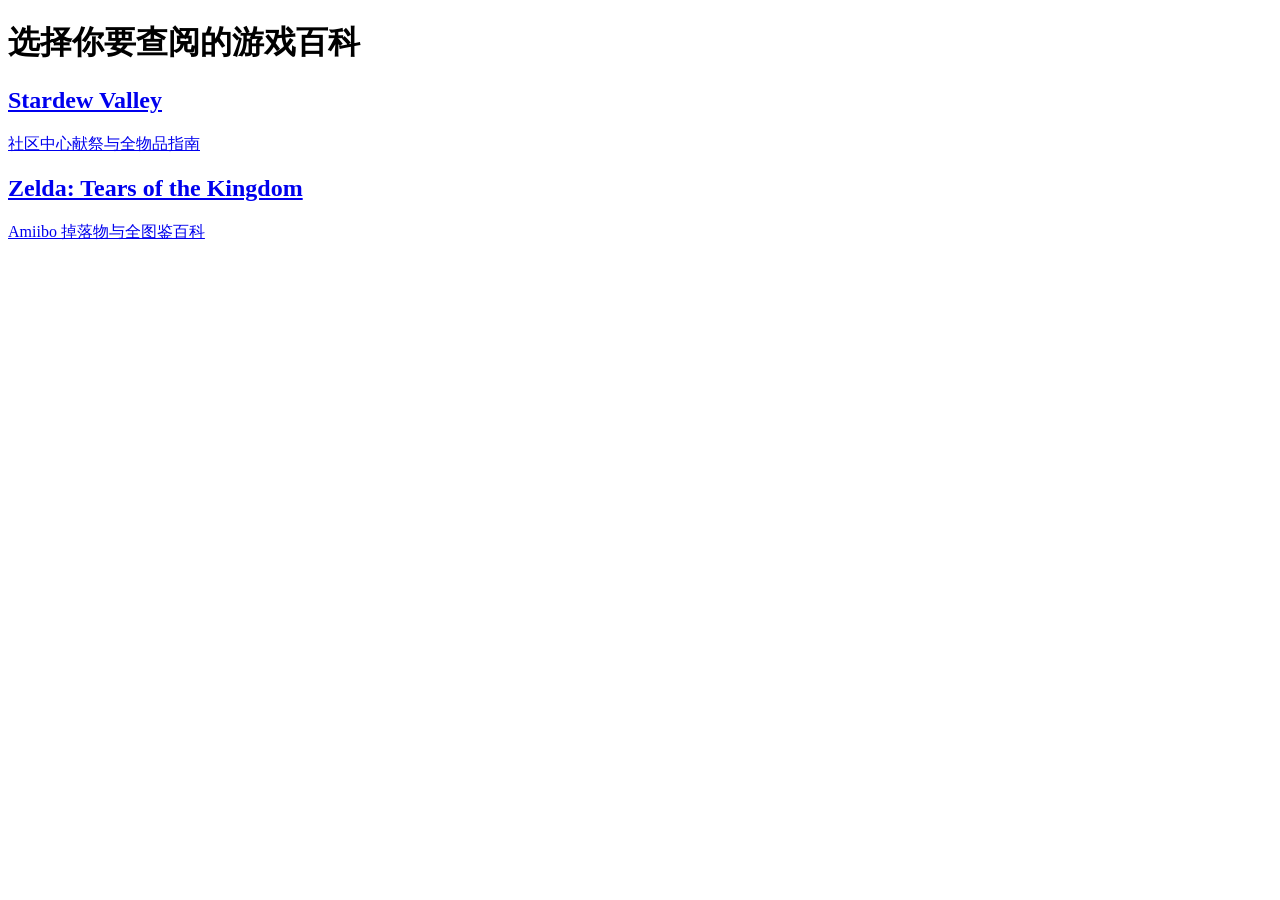
==== index.html @ 074dd820 "debug" ====
<!DOCTYPE html>
<html lang="zh-CN">
<head>
    <meta charset="UTF-8">
    <meta name="viewport" content="width=device-width, initial-scale=1.0">
    <title>HUAAN 游戏百科全书</title>
    <link rel="stylesheet" href="css/main.css">
</head>
<body>
    <div class="lobby-container">
        <h1 class="lobby-title">选择你要查阅的游戏百科</h1>
        
        <div class="game-cards">
            <a href="stardew/index.html" class="game-card stardew-card">
                <div class="card-bg"></div>
                <div class="game-info">
                    <h2>Stardew Valley</h2>
                    <p>社区中心献祭与全物品指南</p>
                </div>
            </a>

            <a href="zelda/index.html" class="game-card zelda-card">
                <div class="card-bg"></div>
                <div class="game-info">
                    <h2>Zelda: Tears of the Kingdom</h2>
                    <p>Amiibo 掉落物与全图鉴百科</p>
                </div>
            </a>
        </div>
    </div>
</body>
</html>
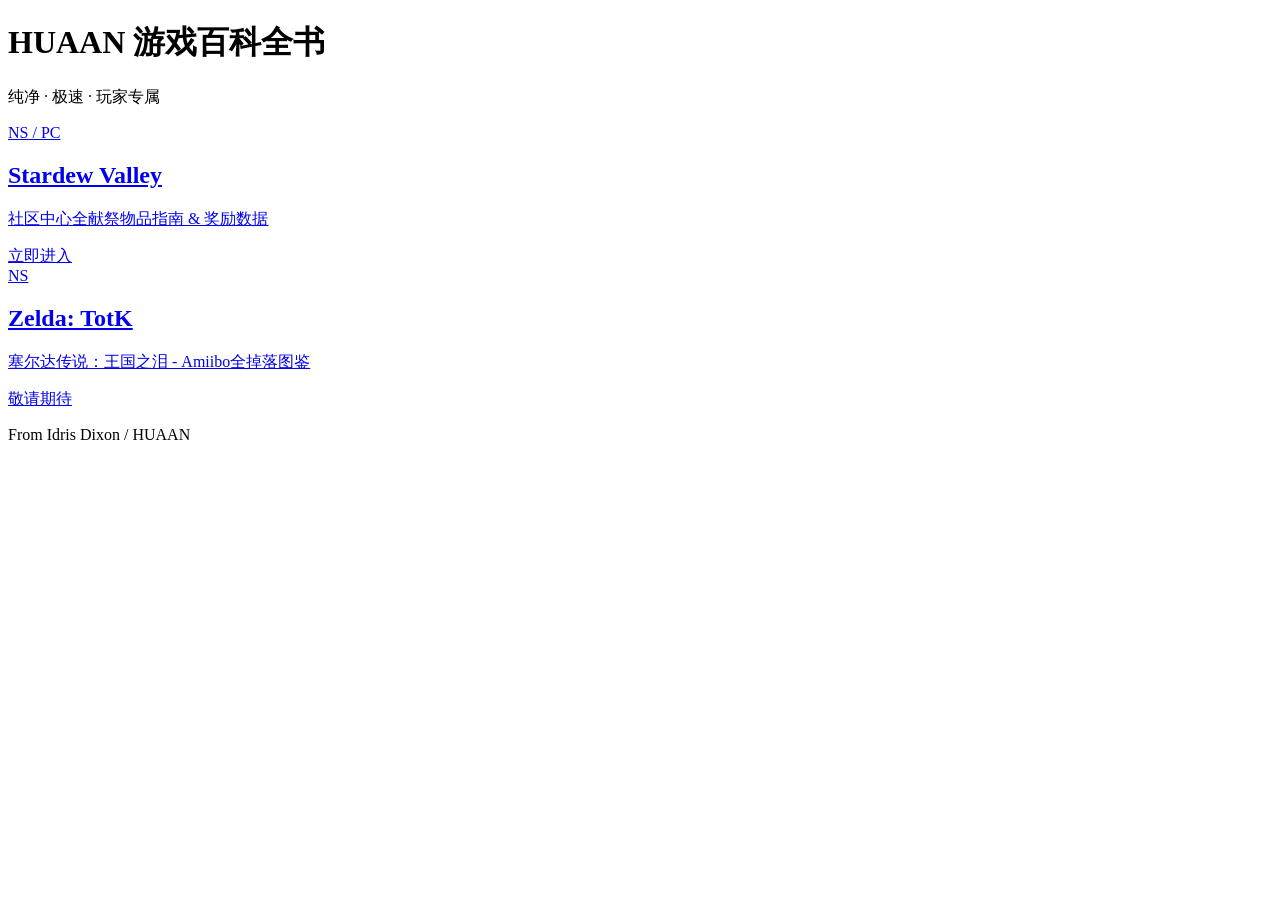
==== commit e8e92490: "Debug" ====
--- a/index.html
+++ b/index.html
@@ -2,31 +2,45 @@
 <html lang="zh-CN">
 <head>
     <meta charset="UTF-8">
-    <meta name="viewport" content="width=device-width, initial-scale=1.0">
-    <title>HUAAN 游戏百科全书</title>
+    <meta name="viewport" content="width=device-width, initial-scale=1.0, maximum-scale=1.0, user-scalable=no">
+    <title>HUAAN GAME LIBRARY</title>
     <link rel="stylesheet" href="css/main.css">
+    <link href="https://fonts.googleapis.com/css2?family=Oswald:wght@500;700&family=Roboto:wght@300;400&display=swap" rel="stylesheet">
 </head>
 <body>
-    <div class="lobby-container">
-        <h1 class="lobby-title">选择你要查阅的游戏百科</h1>
+    
+    <div class="lobby-wrapper">
+        <header class="main-header">
+            <h1 class="library-title">HUAAN 游戏百科全书</h1>
+            <p class="library-subtitle">纯净 · 极速 · 玩家专属</p>
+        </header>
         
-        <div class="game-cards">
+        <div class="game-showcase">
             <a href="stardew/index.html" class="game-card stardew-card">
-                <div class="card-bg"></div>
-                <div class="game-info">
-                    <h2>Stardew Valley</h2>
-                    <p>社区中心献祭与全物品指南</p>
+                <div class="card-overlay"></div>
+                <div class="card-content">
+                    <div class="platform-tag">NS / PC</div>
+                    <h2 class="game-title">Stardew Valley</h2>
+                    <p class="game-desc">社区中心全献祭物品指南 & 奖励数据</p>
+                    <span class="view-btn">立即进入</span>
                 </div>
             </a>
 
             <a href="zelda/index.html" class="game-card zelda-card">
-                <div class="card-bg"></div>
-                <div class="game-info">
-                    <h2>Zelda: Tears of the Kingdom</h2>
-                    <p>Amiibo 掉落物与全图鉴百科</p>
+                <div class="card-overlay"></div>
+                <div class="card-content">
+                    <div class="platform-tag">NS</div>
+                    <h2 class="game-title">Zelda: TotK</h2>
+                    <p class="game-desc">塞尔达传说：王国之泪 - Amiibo全掉落图鉴</p>
+                    <span class="view-btn">敬请期待</span>
                 </div>
             </a>
         </div>
+        
+        <footer class="lobby-footer">
+            <p>From Idris Dixon / HUAAN</p>
+        </footer>
     </div>
+
 </body>
 </html>
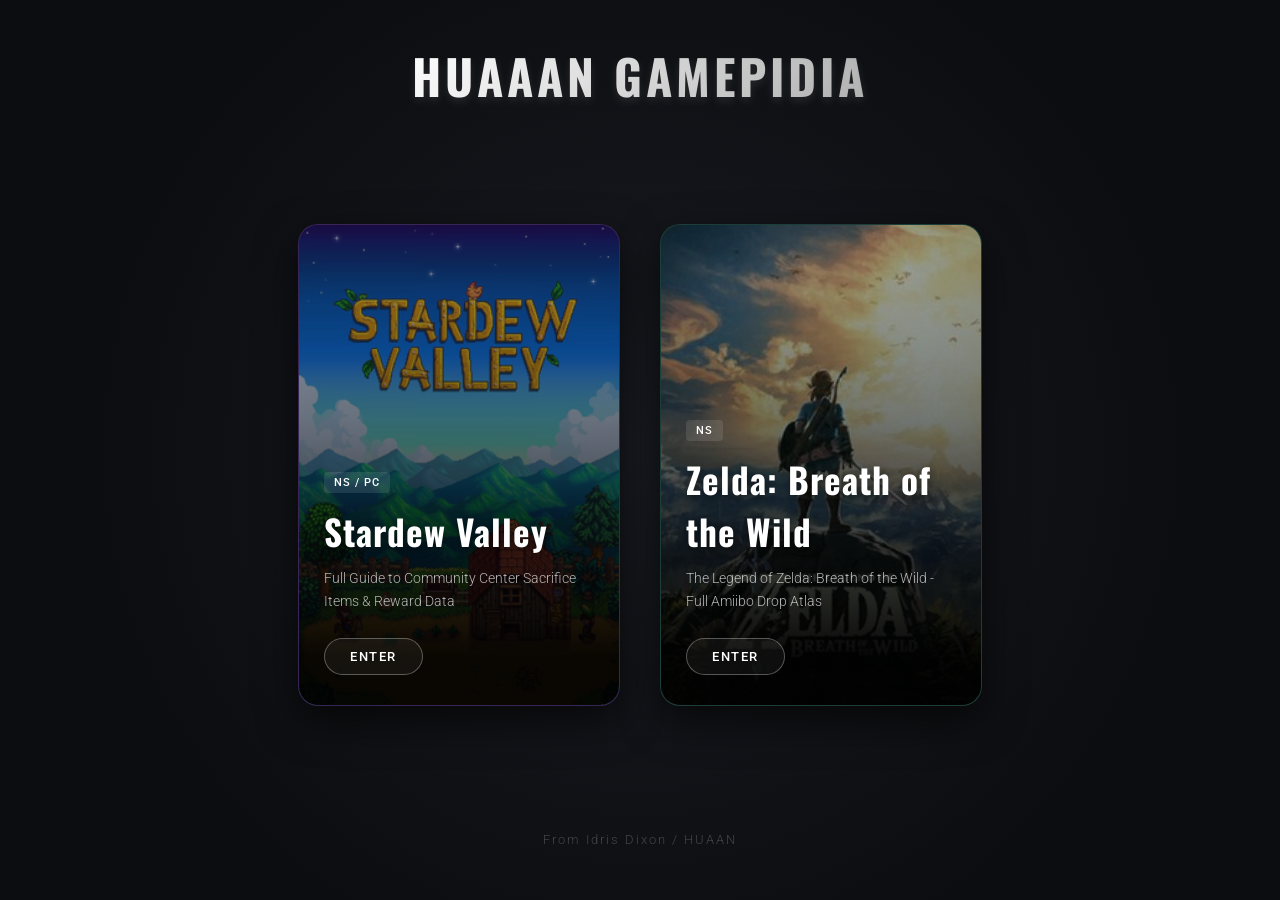
==== commit 47d9e7f1: "Add files via upload" ====
--- a/index.html
+++ b/index.html
@@ -11,28 +11,29 @@
     
     <div class="lobby-wrapper">
         <header class="main-header">
-            <h1 class="library-title">HUAAN 游戏百科全书</h1>
-            <p class="library-subtitle">纯净 · 极速 · 玩家专属</p>
+            <h1 class="library-title">HUAAAN Gamepidia</h1>
         </header>
         
-        <div class="game-showcase">
+       <div class="game-showcase">
             <a href="stardew/index.html" class="game-card stardew-card">
+                <div class="card-bg-img img-stardew" style="background-image: url('stardew.png');"></div>
                 <div class="card-overlay"></div>
                 <div class="card-content">
                     <div class="platform-tag">NS / PC</div>
                     <h2 class="game-title">Stardew Valley</h2>
-                    <p class="game-desc">社区中心全献祭物品指南 & 奖励数据</p>
-                    <span class="view-btn">立即进入</span>
+                    <p class="game-desc">Full Guide to Community Center Sacrifice Items & Reward Data</p>
+                    <span class="view-btn">Enter</span>
                 </div>
             </a>
 
             <a href="zelda/index.html" class="game-card zelda-card">
+                <div class="card-bg-img img-zelda" style="background-image: url('zelda.jpg');"></div>
                 <div class="card-overlay"></div>
                 <div class="card-content">
                     <div class="platform-tag">NS</div>
-                    <h2 class="game-title">Zelda: TotK</h2>
-                    <p class="game-desc">塞尔达传说：王国之泪 - Amiibo全掉落图鉴</p>
-                    <span class="view-btn">敬请期待</span>
+                    <h2 class="game-title">Zelda: Breath of the Wild</h2>
+                    <p class="game-desc">The Legend of Zelda: Breath of the Wild - Full Amiibo Drop Atlas</p>
+                    <span class="view-btn">Enter</span>
                 </div>
             </a>
         </div>
--- a/css/main.css
+++ b/css/main.css
@@ -0,0 +1,199 @@
+:root {
+    --bg-color: #0c0d10;
+    --text-color: #f0f2f5;
+    --font-heading: 'Oswald', sans-serif;
+    --font-body: 'Roboto', sans-serif;
+    /* 霓虹发光色 */
+    --neon-stardew: #ffaa00; 
+    --neon-zelda: #3fffcf;
+}
+
+body {
+    margin: 0;
+    padding: 0;
+    background-color: var(--bg-color);
+    color: var(--text-color);
+    font-family: var(--font-body);
+    font-weight: 300;
+    overflow-x: hidden;
+    -webkit-font-smoothing: antialiased;
+}
+
+.lobby-wrapper {
+    display: flex;
+    flex-direction: column;
+    justify-content: space-between;
+    align-items: center;
+    min-height: 100vh;
+    padding: 40px 20px;
+    box-sizing: border-box;
+    /* 整体背景加个暗纹，更有質感 */
+    background: radial-gradient(circle at center, #1a1b21 0%, #0c0d10 70%);
+}
+
+.main-header {
+    text-align: center;
+    margin-bottom: 6vh;
+}
+
+.library-title {
+    font-family: var(--font-heading);
+    font-size: 3rem;
+    font-weight: 700;
+    text-transform: uppercase;
+    letter-spacing: 4px;
+    margin: 0;
+    background: linear-gradient(135deg, #fff 0%, #aaa 100%);
+    -webkit-background-clip: text;
+    background-clip: text;
+    -webkit-text-fill-color: transparent;
+    text-shadow: 0 4px 10px rgba(255,255,255,0.1);
+}
+
+.library-subtitle {
+    font-size: 1rem;
+    color: #888;
+    margin: 10px 0 0 0;
+    letter-spacing: 2px;
+}
+
+.game-showcase {
+    display: flex;
+    gap: 40px;
+    justify-content: center;
+    align-items: center;
+    flex-wrap: wrap;
+    max-width: 1100px;
+    width: 100%;
+}
+
+.game-card {
+    position: relative;
+    width: 320px;
+    height: 480px;
+    border-radius: 20px;
+    overflow: hidden;
+    text-decoration: none;
+    color: white;
+    box-shadow: 0 15px 40px rgba(0,0,0,0.6);
+    transition: all 0.5s cubic-bezier(0.23, 1, 0.32, 1);
+    /* 玻璃拟态基础层 */
+    background-color: rgba(255,255,255,0.03);
+    border: 1px solid rgba(255,255,255,0.05);
+}
+
+/* 霓虹发光与悬浮特效 (重要：iPad上的hover效果只有点击时才显示) */
+.stardew-card:hover {
+    transform: translateY(-15px) scale(1.02);
+    box-shadow: 0 30px 60px rgba(255, 170, 0, 0.3), 0 0 20px rgba(255, 170, 0, 0.2);
+    border: 1px solid rgba(255, 170, 0, 0.4);
+}
+
+.zelda-card:hover {
+    transform: translateY(-15px) scale(1.02);
+    box-shadow: 0 30px 60px rgba(63, 255, 207, 0.3), 0 0 20px rgba(63, 255, 207, 0.2);
+    border: 1px solid rgba(63, 255, 207, 0.4);
+}
+
+/* 卡片背景图 (之后可以替换为实际海报图) */
+.stardew-card { background: #2c1a4d; }
+.zelda-card { background: #0f342e; }
+
+/* 优雅的半透明渐变蒙层 */
+.card-overlay {
+    position: absolute;
+    top: 0; left: 0; width: 100%; height: 100%;
+    background: linear-gradient(to top, rgba(0,0,0,0.95) 10%, rgba(0,0,0,0.4) 60%, rgba(0,0,0,0.1) 100%);
+}
+
+.card-content {
+    position: absolute;
+    bottom: 0; left: 0; width: 100%;
+    padding: 30px 25px;
+    box-sizing: border-box;
+    display: flex;
+    flex-direction: column;
+    align-items: flex-start;
+}
+
+.platform-tag {
+    font-size: 0.7rem;
+    font-weight: 500;
+    text-transform: uppercase;
+    color: #fff;
+    background-color: rgba(255,255,255,0.1);
+    padding: 4px 10px;
+    border-radius: 4px;
+    margin-bottom: 12px;
+    letter-spacing: 1px;
+}
+
+.game-title {
+    font-family: var(--font-heading);
+    font-size: 2.2rem;
+    font-weight: 700;
+    margin: 0 0 10px 0;
+    letter-spacing: 1px;
+    text-shadow: 0 2px 10px rgba(0,0,0,0.5);
+}
+
+.game-desc {
+    font-size: 0.9rem;
+    color: rgba(255,255,255,0.7);
+    line-height: 1.6;
+    margin: 0 0 25px 0;
+    font-weight: 300;
+}
+
+.view-btn {
+    font-size: 0.8rem;
+    font-weight: 500;
+    color: #fff;
+    text-transform: uppercase;
+    border: 1px solid rgba(255,255,255,0.3);
+    padding: 10px 25px;
+    border-radius: 30px;
+    letter-spacing: 1.5px;
+    background-color: rgba(255,255,255,0.05);
+    transition: all 0.3s ease;
+}
+
+.game-card:hover .view-btn {
+    background-color: #fff;
+    color: #000;
+    border: 1px solid #fff;
+}
+
+.lobby-footer {
+    font-size: 0.8rem;
+    color: #444;
+    text-align: center;
+    margin-top: 6vh;
+    letter-spacing: 2px;
+}
+
+/* ==========================================================================
+   🚀 终极 HTML 直连图样式增强
+   ========================================================================== */
+.card-bg-img {
+    position: absolute;
+    top: 0;
+    left: 0;
+    width: 100%;
+    height: 100%;
+    background-size: cover;
+    background-position: center;
+    transition: transform 0.8s cubic-bezier(0.23, 1, 0.32, 1);
+    z-index: 1;      /* 提升层级，防止被卡片默认背景色吃掉 */
+    opacity: 0.75;   /* 留有一点暗色基调衬托白字 */
+}
+
+/* 悬浮时放大并完全变亮 */
+.game-card:hover .card-bg-img {
+    transform: scale(1.1);
+    opacity: 1;
+}
+
+/* 强行让蒙层和文字浮在图片上面 */
+.card-overlay { z-index: 2; }
+.card-content { z-index: 3; }
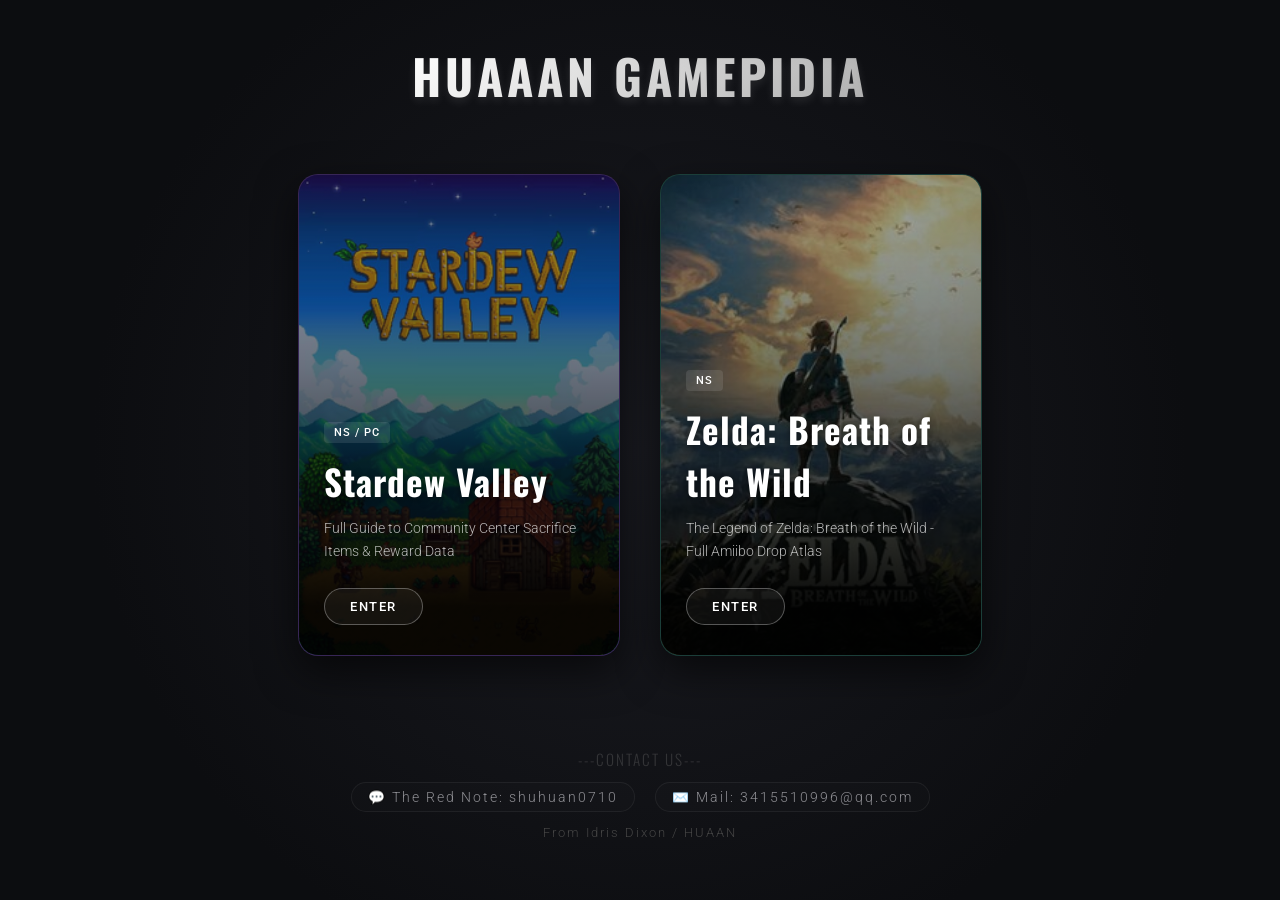
==== commit d6010166: "Update index.html" ====
--- a/index.html
+++ b/index.html
@@ -39,9 +39,20 @@
         </div>
         
         <footer class="lobby-footer">
+            <div class="contact-section">
+                <div class="contact-title">---Contact Us---</div>
+            <div class="contact-container">
+                <span class="contact-item">
+                    <span>💬 The Red Note: shuhuan0710</span>
+                </span>
+                <a href="mailto: 3415510996@qq.com" class="contact-item">
+                    <span>✉️ Mail: 3415510996@qq.com</span>
+                </a>
+            </div>
+            
             <p>From Idris Dixon / HUAAN</p>
         </footer>
     </div>
 
 </body>
-</html>+</html>
--- a/css/main.css
+++ b/css/main.css
@@ -196,4 +196,48 @@
 
 /* 强行让蒙层和文字浮在图片上面 */
 .card-overlay { z-index: 2; }
-.card-content { z-index: 3; }+.card-content { z-index: 3; }
+
+/* ==================== 📬 新增：底部联系方式样式（带标题版） ==================== */
+.contact-section {
+    margin-top: 30px;
+    margin-bottom: 20px;
+    text-align: center;
+}
+
+/* 标题样式：采用跟你大厅卡片里的标签类似的浅灰质感 */
+.contact-title {
+    font-family: 'Oswald', sans-serif;
+    font-size: 0.95rem;
+    letter-spacing: 2px;
+    color: #6d6d6d5d;
+    text-transform: uppercase;
+    margin-bottom: 12px;
+}
+
+.contact-container {
+    display: flex;
+    justify-content: center;
+    gap: 20px;
+}
+
+.contact-item {
+    display: inline-flex;
+    align-items: center;
+    gap: 8px;
+    color: #8e8e93;
+    text-decoration: none;
+    font-size: 0.85rem;
+    padding: 6px 16px;
+    border: 1px solid rgba(255, 255, 255, 0.06);
+    border-radius: 20px;
+    background: rgba(255, 255, 255, 0.01);
+    transition: all 0.25s ease-in-out;
+}
+
+.contact-item:hover {
+    color: #ffffff;
+    background: rgba(63, 255, 207, 0.05); /* 悬停时淡淡的霓虹绿微光 */
+    border-color: rgba(63, 255, 207, 0.3);
+    box-shadow: 0 0 10px rgba(63, 255, 207, 0.1);
+}
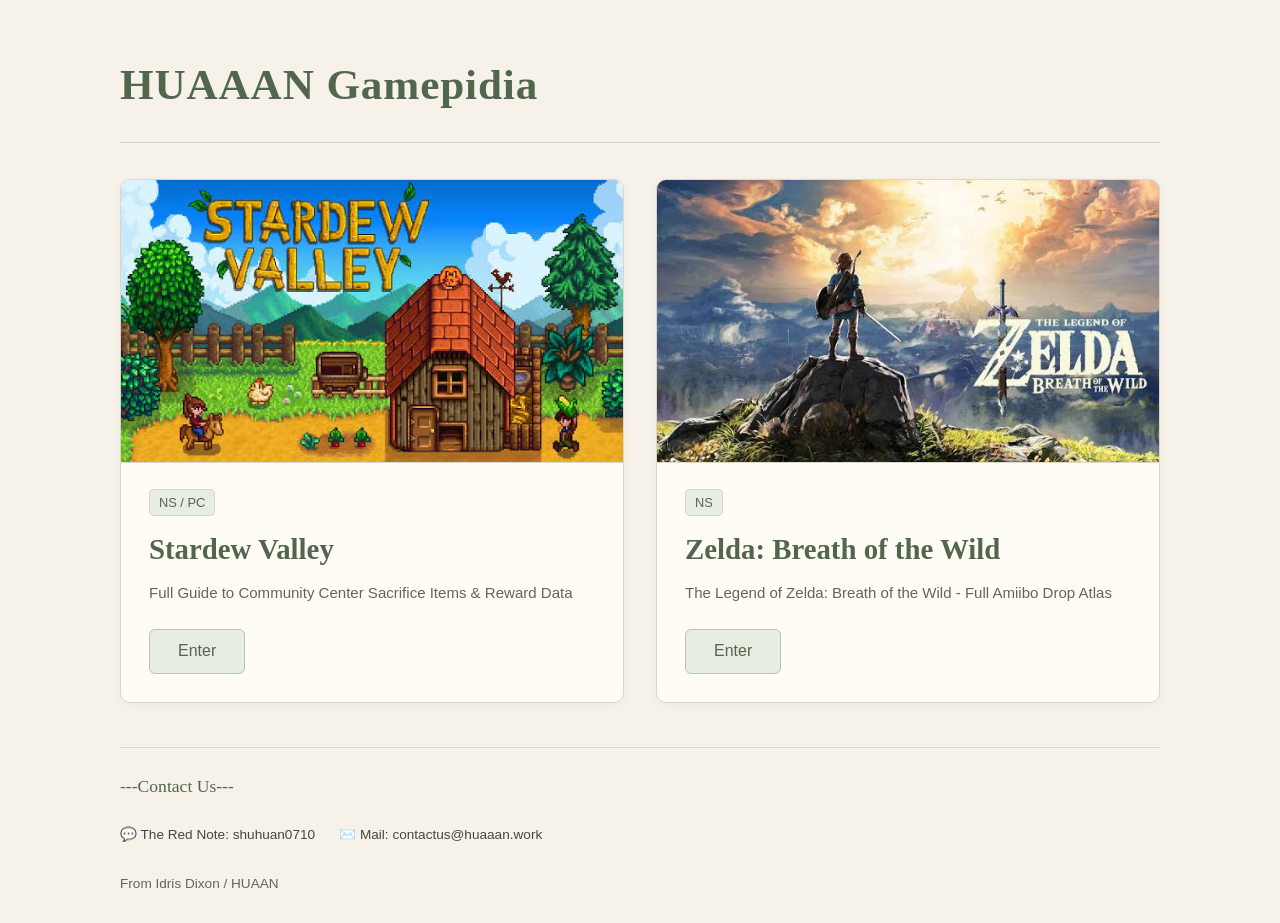
==== commit 0b83cc3d: "update ui" ====
--- a/index.html
+++ b/index.html
@@ -2,10 +2,9 @@
 <html lang="zh-CN">
 <head>
     <meta charset="UTF-8">
-    <meta name="viewport" content="width=device-width, initial-scale=1.0, maximum-scale=1.0, user-scalable=no">
+    <meta name="viewport" content="width=device-width, initial-scale=1.0">
     <title>HUAAN GAME LIBRARY</title>
     <link rel="stylesheet" href="css/main.css">
-    <link href="https://fonts.googleapis.com/css2?family=Oswald:wght@500;700&family=Roboto:wght@300;400&display=swap" rel="stylesheet">
 </head>
 <body>
     
@@ -16,7 +15,7 @@
         
        <div class="game-showcase">
             <a href="stardew/index.html" class="game-card stardew-card">
-                <div class="card-bg-img img-stardew" style="background-image: url('stardew.png');"></div>
+                <div class="card-bg-img img-stardew" style="background-image: url('stardew.jpg');"></div>
                 <div class="card-overlay"></div>
                 <div class="card-content">
                     <div class="platform-tag">NS / PC</div>
@@ -26,7 +25,7 @@
                 </div>
             </a>
 
-            <a href="zelda/index.html" class="game-card zelda-card">
+            <a href="Zelda/index.html" class="game-card zelda-card">
                 <div class="card-bg-img img-zelda" style="background-image: url('zelda.jpg');"></div>
                 <div class="card-overlay"></div>
                 <div class="card-content">
@@ -45,14 +44,15 @@
                 <span class="contact-item">
                     <span>💬 The Red Note: shuhuan0710</span>
                 </span>
-                <a href="mailto: 3415510996@qq.com" class="contact-item">
-                    <span>✉️ Mail: 3415510996@qq.com</span>
+                <a href="mailto:contactus@huaaan.work" class="contact-item">
+                    <span>✉️ Mail: contactus@huaaan.work</span>
                 </a>
             </div>
             
+            </div>
             <p>From Idris Dixon / HUAAN</p>
         </footer>
     </div>
-
+ 
 </body>
-</html>
+</html>
--- a/css/main.css
+++ b/css/main.css
@@ -1,243 +1,22 @@
-:root {
-    --bg-color: #0c0d10;
-    --text-color: #f0f2f5;
-    --font-heading: 'Oswald', sans-serif;
-    --font-body: 'Roboto', sans-serif;
-    /* 霓虹发光色 */
-    --neon-stardew: #ffaa00; 
-    --neon-zelda: #3fffcf;
-}
-
-body {
-    margin: 0;
-    padding: 0;
-    background-color: var(--bg-color);
-    color: var(--text-color);
-    font-family: var(--font-body);
-    font-weight: 300;
-    overflow-x: hidden;
-    -webkit-font-smoothing: antialiased;
-}
-
-.lobby-wrapper {
-    display: flex;
-    flex-direction: column;
-    justify-content: space-between;
-    align-items: center;
-    min-height: 100vh;
-    padding: 40px 20px;
-    box-sizing: border-box;
-    /* 整体背景加个暗纹，更有質感 */
-    background: radial-gradient(circle at center, #1a1b21 0%, #0c0d10 70%);
-}
-
-.main-header {
-    text-align: center;
-    margin-bottom: 6vh;
-}
-
-.library-title {
-    font-family: var(--font-heading);
-    font-size: 3rem;
-    font-weight: 700;
-    text-transform: uppercase;
-    letter-spacing: 4px;
-    margin: 0;
-    background: linear-gradient(135deg, #fff 0%, #aaa 100%);
-    -webkit-background-clip: text;
-    background-clip: text;
-    -webkit-text-fill-color: transparent;
-    text-shadow: 0 4px 10px rgba(255,255,255,0.1);
-}
-
-.library-subtitle {
-    font-size: 1rem;
-    color: #888;
-    margin: 10px 0 0 0;
-    letter-spacing: 2px;
-}
-
-.game-showcase {
-    display: flex;
-    gap: 40px;
-    justify-content: center;
-    align-items: center;
-    flex-wrap: wrap;
-    max-width: 1100px;
-    width: 100%;
-}
-
-.game-card {
-    position: relative;
-    width: 320px;
-    height: 480px;
-    border-radius: 20px;
-    overflow: hidden;
-    text-decoration: none;
-    color: white;
-    box-shadow: 0 15px 40px rgba(0,0,0,0.6);
-    transition: all 0.5s cubic-bezier(0.23, 1, 0.32, 1);
-    /* 玻璃拟态基础层 */
-    background-color: rgba(255,255,255,0.03);
-    border: 1px solid rgba(255,255,255,0.05);
-}
-
-/* 霓虹发光与悬浮特效 (重要：iPad上的hover效果只有点击时才显示) */
-.stardew-card:hover {
-    transform: translateY(-15px) scale(1.02);
-    box-shadow: 0 30px 60px rgba(255, 170, 0, 0.3), 0 0 20px rgba(255, 170, 0, 0.2);
-    border: 1px solid rgba(255, 170, 0, 0.4);
-}
-
-.zelda-card:hover {
-    transform: translateY(-15px) scale(1.02);
-    box-shadow: 0 30px 60px rgba(63, 255, 207, 0.3), 0 0 20px rgba(63, 255, 207, 0.2);
-    border: 1px solid rgba(63, 255, 207, 0.4);
-}
-
-/* 卡片背景图 (之后可以替换为实际海报图) */
-.stardew-card { background: #2c1a4d; }
-.zelda-card { background: #0f342e; }
-
-/* 优雅的半透明渐变蒙层 */
-.card-overlay {
-    position: absolute;
-    top: 0; left: 0; width: 100%; height: 100%;
-    background: linear-gradient(to top, rgba(0,0,0,0.95) 10%, rgba(0,0,0,0.4) 60%, rgba(0,0,0,0.1) 100%);
-}
-
-.card-content {
-    position: absolute;
-    bottom: 0; left: 0; width: 100%;
-    padding: 30px 25px;
-    box-sizing: border-box;
-    display: flex;
-    flex-direction: column;
-    align-items: flex-start;
-}
-
-.platform-tag {
-    font-size: 0.7rem;
-    font-weight: 500;
-    text-transform: uppercase;
-    color: #fff;
-    background-color: rgba(255,255,255,0.1);
-    padding: 4px 10px;
-    border-radius: 4px;
-    margin-bottom: 12px;
-    letter-spacing: 1px;
-}
-
-.game-title {
-    font-family: var(--font-heading);
-    font-size: 2.2rem;
-    font-weight: 700;
-    margin: 0 0 10px 0;
-    letter-spacing: 1px;
-    text-shadow: 0 2px 10px rgba(0,0,0,0.5);
-}
-
-.game-desc {
-    font-size: 0.9rem;
-    color: rgba(255,255,255,0.7);
-    line-height: 1.6;
-    margin: 0 0 25px 0;
-    font-weight: 300;
-}
-
-.view-btn {
-    font-size: 0.8rem;
-    font-weight: 500;
-    color: #fff;
-    text-transform: uppercase;
-    border: 1px solid rgba(255,255,255,0.3);
-    padding: 10px 25px;
-    border-radius: 30px;
-    letter-spacing: 1.5px;
-    background-color: rgba(255,255,255,0.05);
-    transition: all 0.3s ease;
-}
-
-.game-card:hover .view-btn {
-    background-color: #fff;
-    color: #000;
-    border: 1px solid #fff;
-}
-
-.lobby-footer {
-    font-size: 0.8rem;
-    color: #444;
-    text-align: center;
-    margin-top: 6vh;
-    letter-spacing: 2px;
-}
-
-/* ==========================================================================
-   🚀 终极 HTML 直连图样式增强
-   ========================================================================== */
-.card-bg-img {
-    position: absolute;
-    top: 0;
-    left: 0;
-    width: 100%;
-    height: 100%;
-    background-size: cover;
-    background-position: center;
-    transition: transform 0.8s cubic-bezier(0.23, 1, 0.32, 1);
-    z-index: 1;      /* 提升层级，防止被卡片默认背景色吃掉 */
-    opacity: 0.75;   /* 留有一点暗色基调衬托白字 */
-}
-
-/* 悬浮时放大并完全变亮 */
-.game-card:hover .card-bg-img {
-    transform: scale(1.1);
-    opacity: 1;
-}
-
-/* 强行让蒙层和文字浮在图片上面 */
-.card-overlay { z-index: 2; }
-.card-content { z-index: 3; }
-
-/* ==================== 📬 新增：底部联系方式样式（带标题版） ==================== */
-.contact-section {
-    margin-top: 30px;
-    margin-bottom: 20px;
-    text-align: center;
-}
-
-/* 标题样式：采用跟你大厅卡片里的标签类似的浅灰质感 */
-.contact-title {
-    font-family: 'Oswald', sans-serif;
-    font-size: 0.95rem;
-    letter-spacing: 2px;
-    color: #6d6d6d5d;
-    text-transform: uppercase;
-    margin-bottom: 12px;
-}
-
-.contact-container {
-    display: flex;
-    justify-content: center;
-    gap: 20px;
-}
-
-.contact-item {
-    display: inline-flex;
-    align-items: center;
-    gap: 8px;
-    color: #8e8e93;
-    text-decoration: none;
-    font-size: 0.85rem;
-    padding: 6px 16px;
-    border: 1px solid rgba(255, 255, 255, 0.06);
-    border-radius: 20px;
-    background: rgba(255, 255, 255, 0.01);
-    transition: all 0.25s ease-in-out;
-}
-
-.contact-item:hover {
-    color: #ffffff;
-    background: rgba(63, 255, 207, 0.05); /* 悬停时淡淡的霓虹绿微光 */
-    border-color: rgba(63, 255, 207, 0.3);
-    box-shadow: 0 0 10px rgba(63, 255, 207, 0.1);
-}
+@import url("theme.css");
+.lobby-wrapper { max-width: 1120px; min-height: 100svh; margin: auto; padding: 56px 40px 28px; }
+.main-header { padding: 0 0 28px; margin-bottom: 36px; border-bottom: 1px solid var(--border); }
+.library-title { font-size: clamp(1.8rem, 4vw, 2.7rem); margin: 0; letter-spacing: .02em; }
+.game-showcase { display: grid; grid-template-columns: repeat(2, minmax(0, 1fr)); gap: 32px; }
+.game-card { display: flex; flex-direction: column; background: var(--paper); border: 1px solid var(--border); border-radius: 10px; overflow: hidden; color: var(--ink); text-decoration: none; box-shadow: var(--shadow); transition: border-color .2s, transform .2s; }
+.game-card:hover { border-color: var(--wood); transform: translateY(-2px); }
+.card-bg-img { aspect-ratio: 16 / 9; background-size: cover; background-position: center; border-bottom: 1px solid var(--border); }
+.card-overlay { display: none; }
+.card-content { flex: 1; display: flex; flex-direction: column; align-items: flex-start; padding: 26px 28px 28px; }
+.platform-tag { font-size: .8rem; color: var(--green); background: var(--sage-light); border: 1px solid var(--border); border-radius: 4px; padding: 2px 9px; margin-bottom: 14px; }
+.game-title { font-size: 1.8rem; margin: 0 0 12px; }
+.game-desc { font-size: .94rem; color: var(--muted); margin: 0 0 24px; }
+.view-btn { margin-top: auto; min-height: 44px; display: inline-flex; align-items: center; padding: 8px 28px; background: var(--sage-light); color: var(--green); border: 1px solid var(--sage); border-radius: 6px; }
+.game-card:hover .view-btn { background: var(--sage); }
+.lobby-footer { margin-top: 44px; padding-top: 24px; border-top: 1px solid var(--border); font-size: .85rem; color: var(--muted); }
+.contact-title { margin-bottom: 12px; color: var(--green); font-family: var(--heading-font); font-size: 1.1rem; }
+.contact-container { display: flex; flex-wrap: wrap; gap: 12px 24px; }
+.contact-item { min-height: 44px; display: inline-flex; align-items: center; text-decoration: none; color: var(--ink); overflow-wrap: anywhere; }
+.contact-item:hover { color: var(--green); text-decoration: underline; }
+.lobby-footer p { margin: 16px 0 0; }
+@media(max-width: 640px) { .lobby-wrapper { padding: 28px 20px; } .main-header { margin-bottom: 24px; } .game-showcase { grid-template-columns: 1fr; gap: 24px; } .card-content { padding: 22px; } .game-title { font-size: 1.65rem; } .lobby-footer { margin-top: 30px; } }
